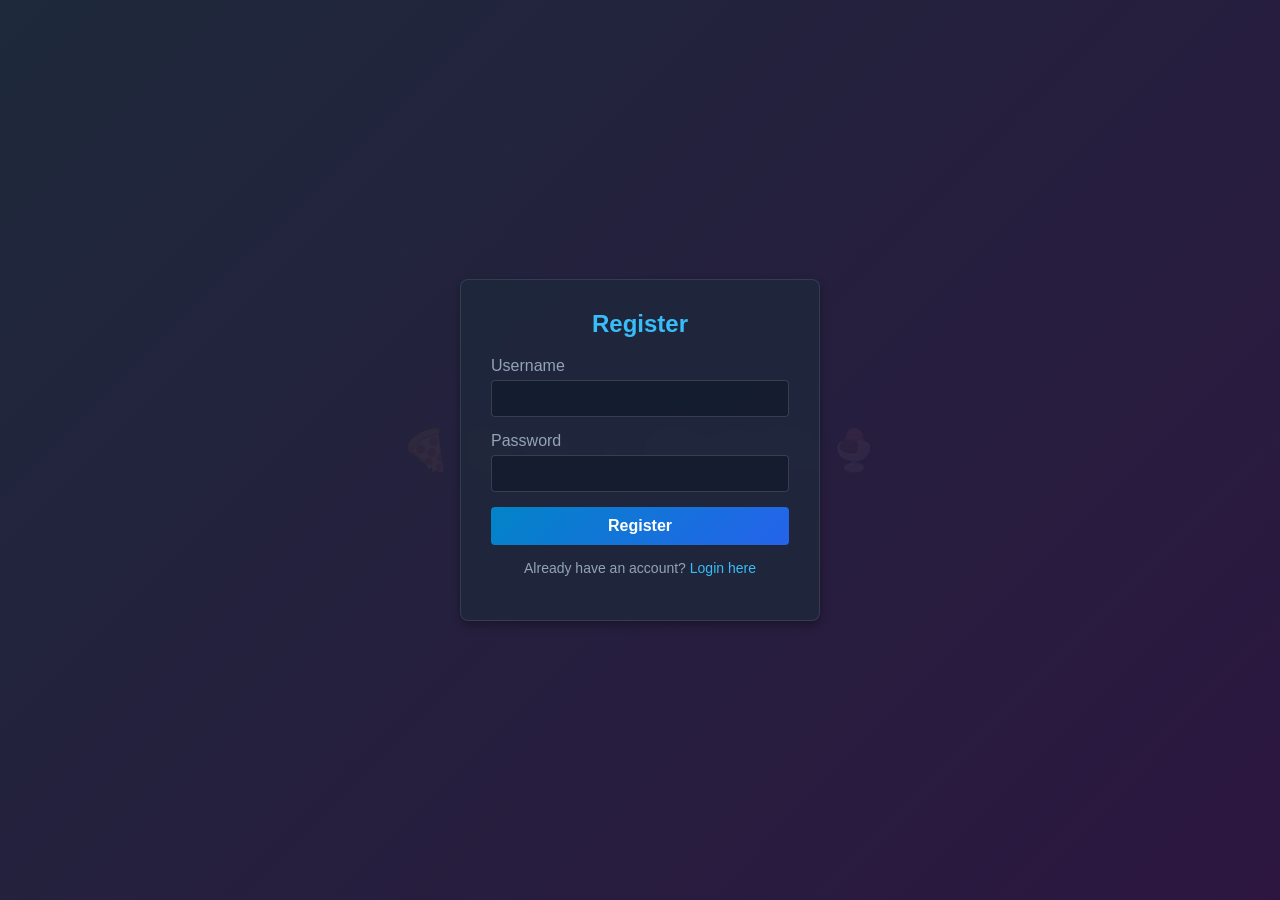
==== register.html @ 9b2feea9 "first sommit" ====
<!DOCTYPE html>
<html lang="en">
<head>
  <meta charset="UTF-8">
  <meta name="viewport" content="width=device-width, initial-scale=1.0">
  <title>Register</title>
  <link rel="stylesheet" href="style.css">
</head>
<body>
  <div class="container">
    <h2>Register</h2>
    <form id="registerForm">
      <div class="form-group">
        <label>Username</label>
        <input type="text" id="regUsername" required>
      </div>
      <div class="form-group">
        <label>Password</label>
        <input type="password" id="regPassword" required>
      </div>
      <button type="submit">Register</button>
    </form>
    <p>Already have an account? <a href="login.html">Login here</a></p>
  </div>

  <script>
    document.getElementById('registerForm').addEventListener('submit', function(e) {
      e.preventDefault();

      const username = document.getElementById('regUsername').value.trim();
      const password = document.getElementById('regPassword').value.trim();

      const users = JSON.parse(localStorage.getItem('users')) || [];

      const userExists = users.some(u => u.username === username);

      if (userExists) {
        alert('Username is already taken!');
      } else {
        users.push({ username, password });
        localStorage.setItem('users', JSON.stringify(users));
        alert('Registration successful! Please login.');
        window.location.href = 'login.html';
      }
    });
  </script>
</body>
</html>
---- style.css ----
* {
  box-sizing: border-box;
  font-family: Arial, sans-serif;
}

body {
  min-height: 100vh;
  margin: 0;
  padding: 0;
  display: flex;
  justify-content: center;
  align-items: center;
  background: linear-gradient(-45deg, #0f172a, #1e1b4b, #311042, #1e293b);
  background-size: 400% 400%;
  animation: gradientBG 15s ease infinite;
  color: #f8fafc;
  position: relative;
  overflow-x: hidden;
}

@keyframes gradientBG {
  0% {
    background-position: 0% 50%;
  }
  50% {
    background-position: 100% 50%;
  }
  100% {
    background-position: 0% 50%;
  }
}

body::before {
  content: "🍕 🍔 🍟 🥤 🌮 🍩 🍱 🍨";
  position: fixed;
  top: 0;
  left: 0;
  width: 100%;
  height: 100%;
  font-size: 2.5rem;
  opacity: 0.05;
  pointer-events: none;
  display: flex;
  flex-wrap: wrap;
  gap: 80px;
  justify-content: space-around;
  align-content: space-around;
  z-index: 0;
}

body.dashboard-page {
  display: block;
  background: linear-gradient(rgba(15, 23, 42, 0.85), rgba(15, 23, 42, 0.85)),
              url('https://images.unsplash.com/photo-1517248135467-4c7edcad34c4?auto=format&fit=crop&w=1920&q=80');
  background-size: cover;
  background-position: center;
  background-attachment: fixed;
  animation: none;
}

body.dashboard-page::before {
  display: none;
}

.menu-img {
  width: 100%;
  height: 140px;
  object-fit: cover;
  border-radius: 6px;
  margin-bottom: 10px;
}

.container {
  background: rgba(30, 41, 59, 0.75);
  backdrop-filter: blur(16px);
  -webkit-backdrop-filter: blur(16px);
  border: 1px solid rgba(255, 255, 255, 0.1);
  padding: 30px;
  border-radius: 8px;
  box-shadow: 0 4px 10px rgba(0, 0, 0, 0.3);
  width: 100%;
  max-width: 360px;
  position: relative;
  z-index: 1;
}

h2 {
  margin-top: 0;
  color: #38bdf8;
  text-align: center;
}

.form-group {
  margin-bottom: 15px;
}

label {
  display: block;
  margin-bottom: 5px;
  color: #94a3b8;
}

input {
  width: 100%;
  padding: 10px;
  border: 1px solid rgba(255, 255, 255, 0.15);
  border-radius: 4px;
  background: rgba(15, 23, 42, 0.6);
  color: #fff;
  outline: none;
}

input:focus {
  border-color: #38bdf8;
  box-shadow: 0 0 0 3px rgba(56, 189, 248, 0.2);
}

button {
  width: 100%;
  padding: 10px;
  background: linear-gradient(135deg, #0284c7, #2563eb);
  color: white;
  border: none;
  border-radius: 4px;
  cursor: pointer;
  font-size: 16px;
  font-weight: 600;
}

button:hover {
  background-color: #0056b3;
}

p {
  margin-top: 15px;
  font-size: 14px;
  text-align: center;
  color: #94a3b8;
}

a {
  color: #38bdf8;
  text-decoration: none;
}

a:hover {
  text-decoration: underline;
}
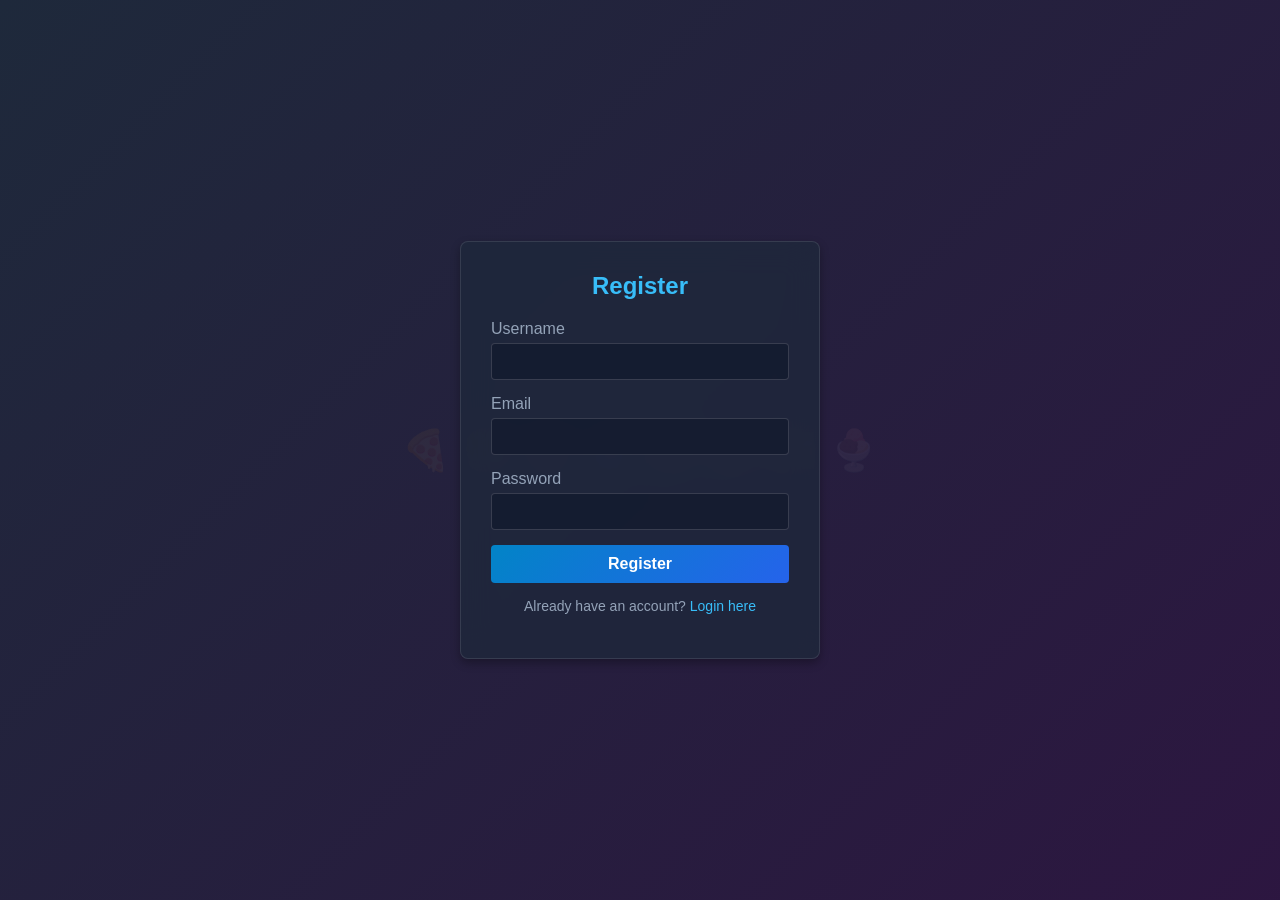
==== commit a5d7760d: "Enhance registration form with email input Added email field to registration form and updated valida" ====
--- a/register.html
+++ b/register.html
@@ -15,6 +15,10 @@
         <input type="text" id="regUsername" required>
       </div>
       <div class="form-group">
+        <label>Email</label>
+        <input type="email" id="regEmail" required>
+      </div>
+      <div class="form-group">
         <label>Password</label>
         <input type="password" id="regPassword" required>
       </div>
@@ -28,16 +32,20 @@
       e.preventDefault();
 
       const username = document.getElementById('regUsername').value.trim();
+      const email = document.getElementById('regEmail').value.trim();
       const password = document.getElementById('regPassword').value.trim();
 
       const users = JSON.parse(localStorage.getItem('users')) || [];
 
       const userExists = users.some(u => u.username === username);
+      const emailExists = users.some(u => u.email === email);
 
       if (userExists) {
         alert('Username is already taken!');
+      } else if (emailExists) {
+        alert('Email is already registered!');
       } else {
-        users.push({ username, password });
+        users.push({ username, email, password });
         localStorage.setItem('users', JSON.stringify(users));
         alert('Registration successful! Please login.');
         window.location.href = 'login.html';
@@ -45,4 +53,4 @@
     });
   </script>
 </body>
-</html>+</html>
